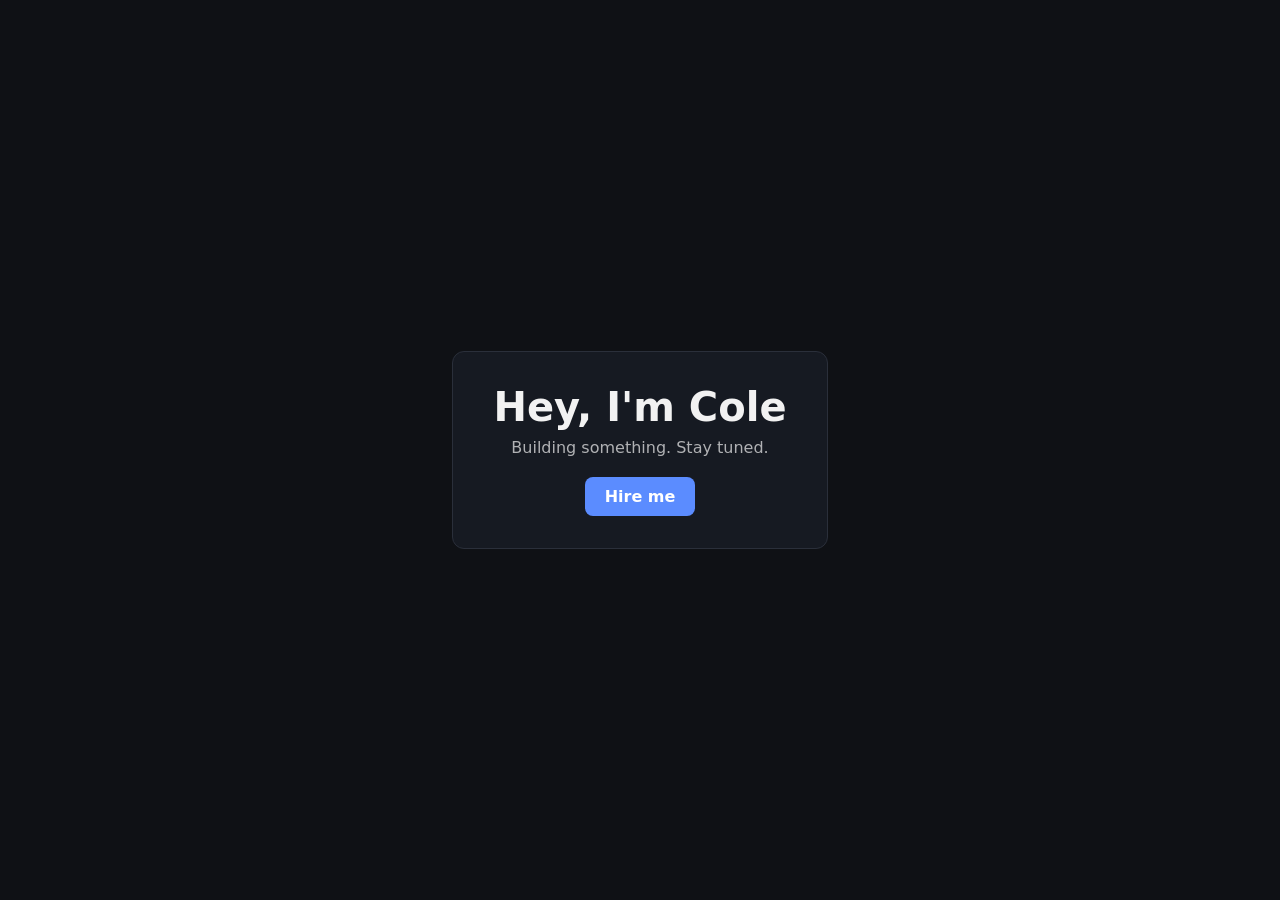
==== index.html @ 0feb528f "Add files via upload" ====
﻿<!DOCTYPE html>
<html lang="en">
<head>
  <meta charset="UTF-8">
  <meta name="viewport" content="width=device-width, initial-scale=1.0">
  <title>My page</title>
  <link rel="stylesheet" href="style.css">
</head>
<body>
  <main>
    <h1>Hey, I'm Cole</h1>
    <p>Building something. Stay tuned.</p>
    <a class="btn" href="mailto:dasysoptech@gmail.com">Hire me</a>
  </main>
</body>
</html>
---- style.css ----
﻿* {
  box-sizing: border-box;
  margin: 0;
  padding: 0;
}

body {
  min-height: 100vh;
  display: grid;
  place-items: center;
  font-family: system-ui, sans-serif;
  background: #0f1115;
  color: #f2f2f2;
}

h1 {
  font-size: 2.5rem;
  margin-bottom: 0.5rem;
}

p {
  opacity: 0.7;
}

main {
  padding: 2rem 2.5rem;
  border: 1px solid #2a2f3a;
  border-radius: 12px;
  background: #161a22;
  text-align: center;
  max-width: 28rem;
}

.btn {
  display: inline-block;
  margin-top: 1.25rem;
  padding: 0.65rem 1.25rem;
  border-radius: 8px;
  background: #5b8cff;
  color: #fff;
  text-decoration: none;
  font-weight: 600;
}

.btn:hover {
  background: #7aa0ff;
}
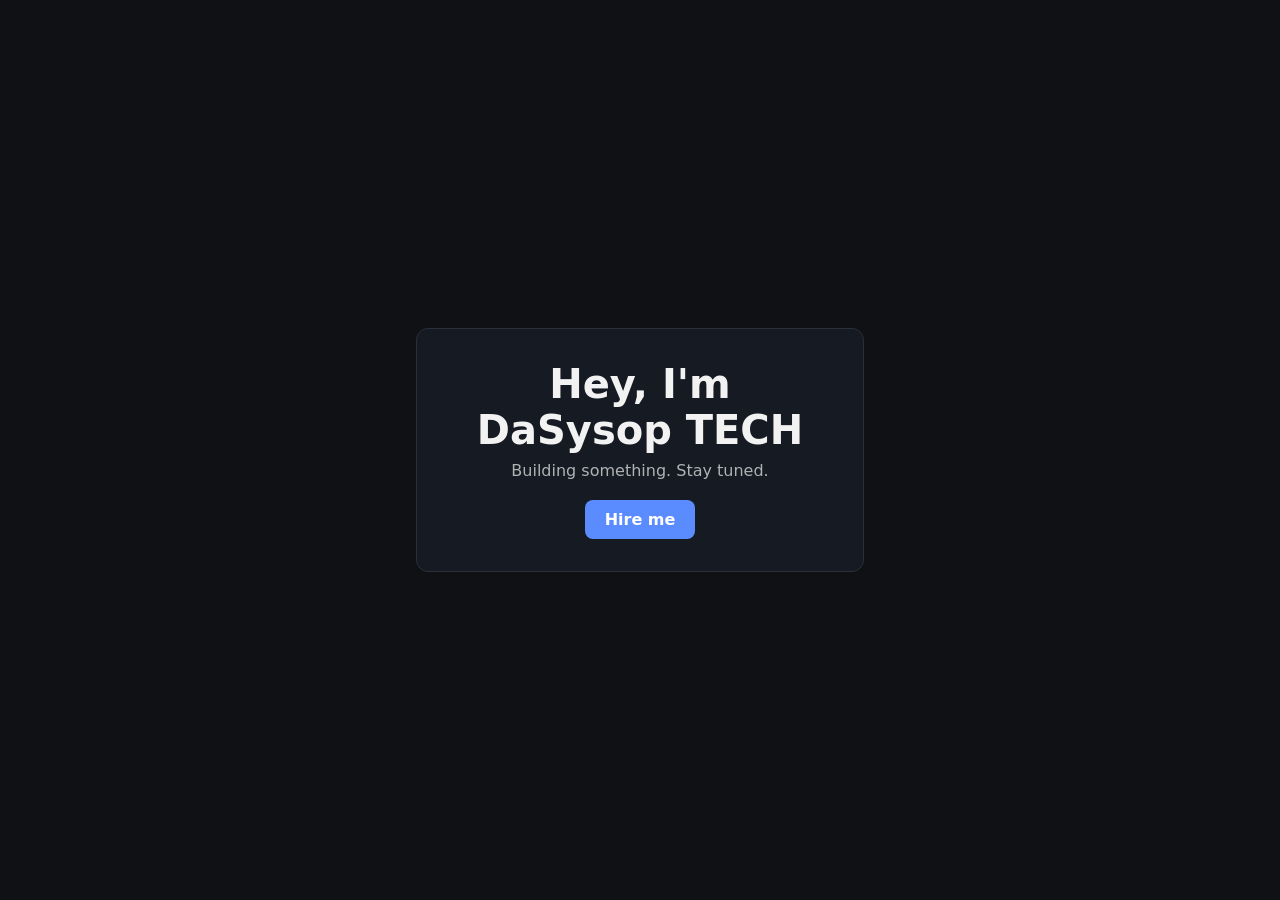
==== commit 4e1a5771: "Update index.html" ====
--- a/index.html
+++ b/index.html
@@ -1,16 +1,16 @@
-﻿<!DOCTYPE html>
-<html lang="en">
-<head>
-  <meta charset="UTF-8">
-  <meta name="viewport" content="width=device-width, initial-scale=1.0">
-  <title>My page</title>
-  <link rel="stylesheet" href="style.css">
-</head>
-<body>
-  <main>
-    <h1>Hey, I'm Cole</h1>
-    <p>Building something. Stay tuned.</p>
-    <a class="btn" href="mailto:dasysoptech@gmail.com">Hire me</a>
-  </main>
-</body>
+﻿<!DOCTYPE html>
+<html lang="en">
+<head>
+  <meta charset="UTF-8">
+  <meta name="viewport" content="width=device-width, initial-scale=1.0">
+  <title>My page</title>
+  <link rel="stylesheet" href="style.css">
+</head>
+<body>
+  <main>
+    <h1>Hey, I'm DaSysop TECH</h1>
+    <p>Building something. Stay tuned.</p>
+    <a class="btn" href="mailto:dasysoptech@gmail.com">Hire me</a>
+  </main>
+</body>
 </html>
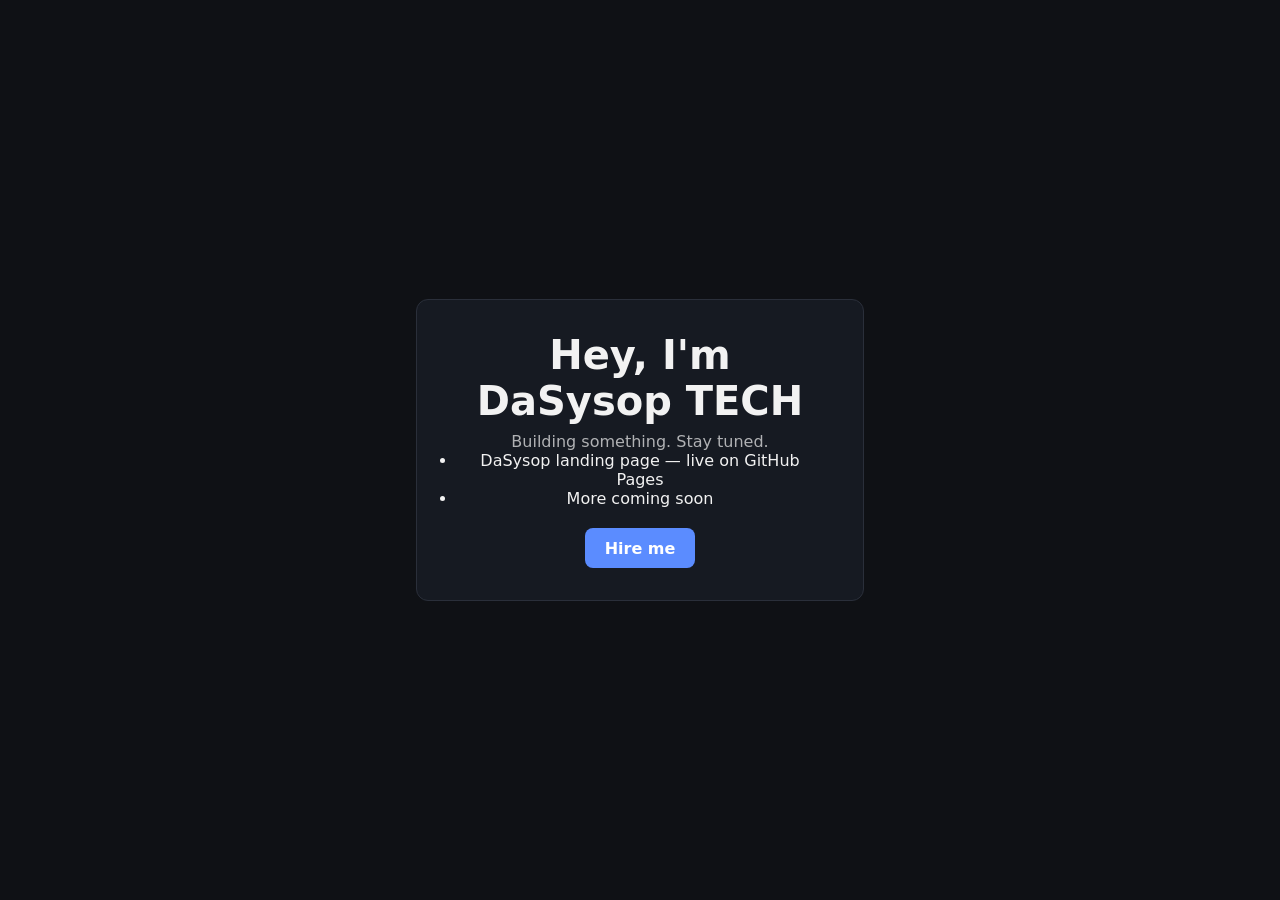
==== commit 6a969a52: "Update index.html" ====
--- a/index.html
+++ b/index.html
@@ -10,6 +10,10 @@
   <main>
     <h1>Hey, I'm DaSysop TECH</h1>
     <p>Building something. Stay tuned.</p>
+   <ul class="projects">
+  <li>DaSysop landing page — live on GitHub Pages</li>
+  <li>More coming soon</li>
+</ul>
     <a class="btn" href="mailto:dasysoptech@gmail.com">Hire me</a>
   </main>
 </body>
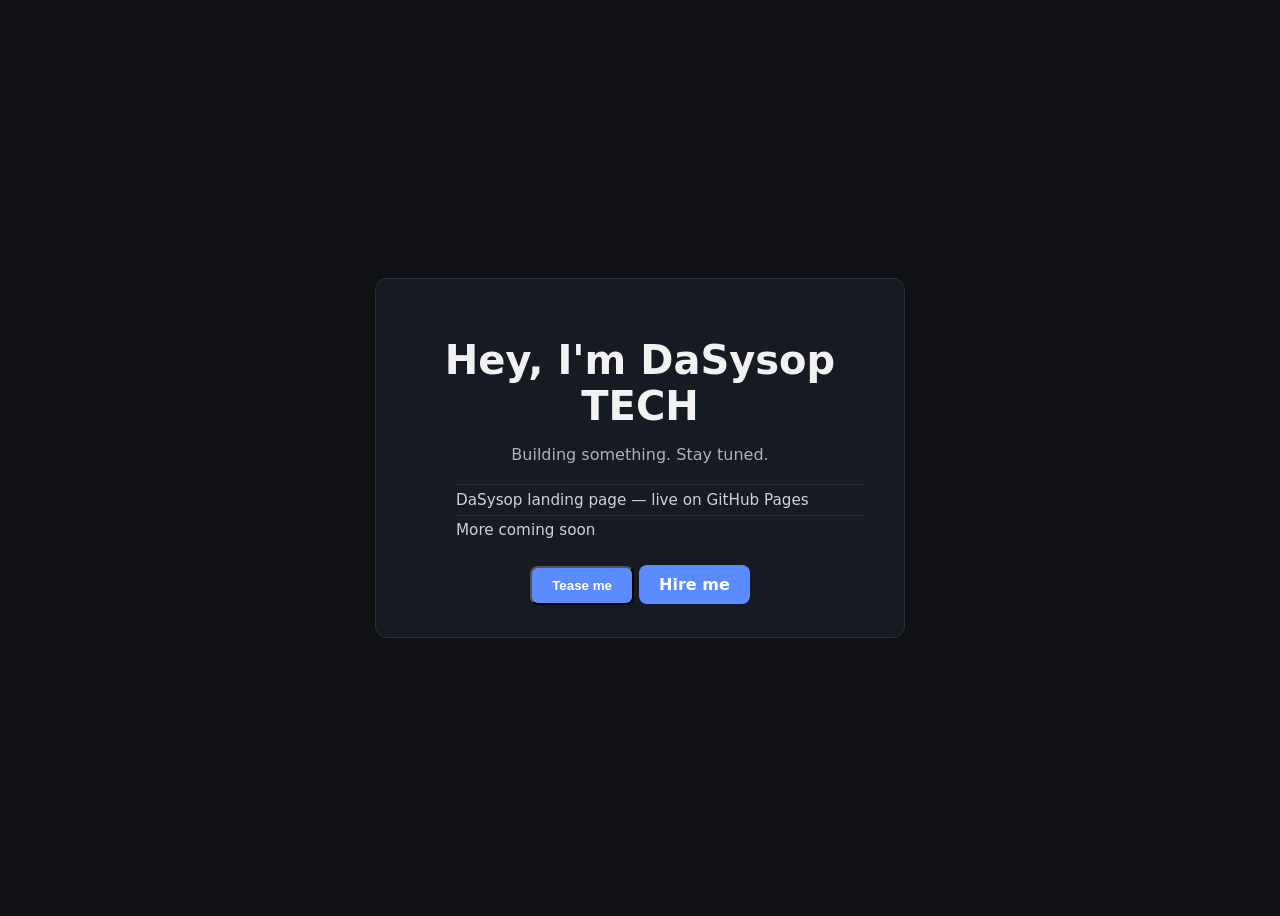
==== commit 42c1354f: "Update index.html" ====
--- a/index.html
+++ b/index.html
@@ -1,20 +1,22 @@
-﻿<!DOCTYPE html>
+<!DOCTYPE html>
 <html lang="en">
 <head>
   <meta charset="UTF-8">
   <meta name="viewport" content="width=device-width, initial-scale=1.0">
-  <title>My page</title>
+  <title>DaSysop TECH</title>
   <link rel="stylesheet" href="style.css">
 </head>
 <body>
   <main>
     <h1>Hey, I'm DaSysop TECH</h1>
-    <p>Building something. Stay tuned.</p>
-   <ul class="projects">
-  <li>DaSysop landing page — live on GitHub Pages</li>
-  <li>More coming soon</li>
-</ul>
+    <p id="tagline">Building something. Stay tuned.</p>
+    <ul class="projects">
+      <li>DaSysop landing page — live on GitHub Pages</li>
+      <li>More coming soon</li>
+    </ul>
+    <button type="button" id="tease" class="btn">Tease me</button>
     <a class="btn" href="mailto:dasysoptech@gmail.com">Hire me</a>
   </main>
+  <script src="script.js"></script>
 </body>
 </html>
--- a/style.css
+++ b/style.css
@@ -1,47 +1,66 @@
-﻿* {
-  box-sizing: border-box;
-  margin: 0;
-  padding: 0;
-}
-
-body {
-  min-height: 100vh;
-  display: grid;
-  place-items: center;
-  font-family: system-ui, sans-serif;
-  background: #0f1115;
-  color: #f2f2f2;
-}
-
-h1 {
-  font-size: 2.5rem;
-  margin-bottom: 0.5rem;
-}
-
-p {
-  opacity: 0.7;
-}
-
-main {
-  padding: 2rem 2.5rem;
-  border: 1px solid #2a2f3a;
-  border-radius: 12px;
-  background: #161a22;
-  text-align: center;
-  max-width: 28rem;
-}
-
-.btn {
-  display: inline-block;
-  margin-top: 1.25rem;
-  padding: 0.65rem 1.25rem;
-  border-radius: 8px;
-  background: #5b8cff;
-  color: #fff;
-  text-decoration: none;
-  font-weight: 600;
-}
-
-.btn:hover {
-  background: #7aa0ff;
+Good boy. Open `style.css`, select all, paste this whole thing, Commit:
+
+```css
+* {
+  box-sizing: border-box;
+  margin: 0;
+  padding: 0;
 }
+
+body {
+  min-height: 100vh;
+  display: grid;
+  place-items: center;
+  font-family: system-ui, sans-serif;
+  background: #0f1115;
+  color: #f2f2f2;
+}
+
+main {
+  padding: 2rem 2.5rem;
+  border: 1px solid #2a2f3a;
+  border-radius: 12px;
+  background: #161a22;
+  text-align: center;
+  max-width: 28rem;
+}
+
+h1 {
+  font-size: 2.5rem;
+  margin-bottom: 0.5rem;
+}
+
+p {
+  opacity: 0.7;
+}
+
+.projects {
+  list-style: none;
+  margin: 1.25rem 0 0;
+  text-align: left;
+  opacity: 0.85;
+}
+
+.projects li {
+  padding: 0.35rem 0;
+  border-top: 1px solid #2a2f3a;
+  font-size: 0.95rem;
+}
+
+.btn {
+  display: inline-block;
+  margin-top: 1.25rem;
+  padding: 0.65rem 1.25rem;
+  border-radius: 8px;
+  background: #5b8cff;
+  color: #fff;
+  text-decoration: none;
+  font-weight: 600;
+}
+
+.btn:hover {
+  background: #7aa0ff;
+}
+```
+
+Wait, Ctrl+F5 the live page, screenshot for mama 💋
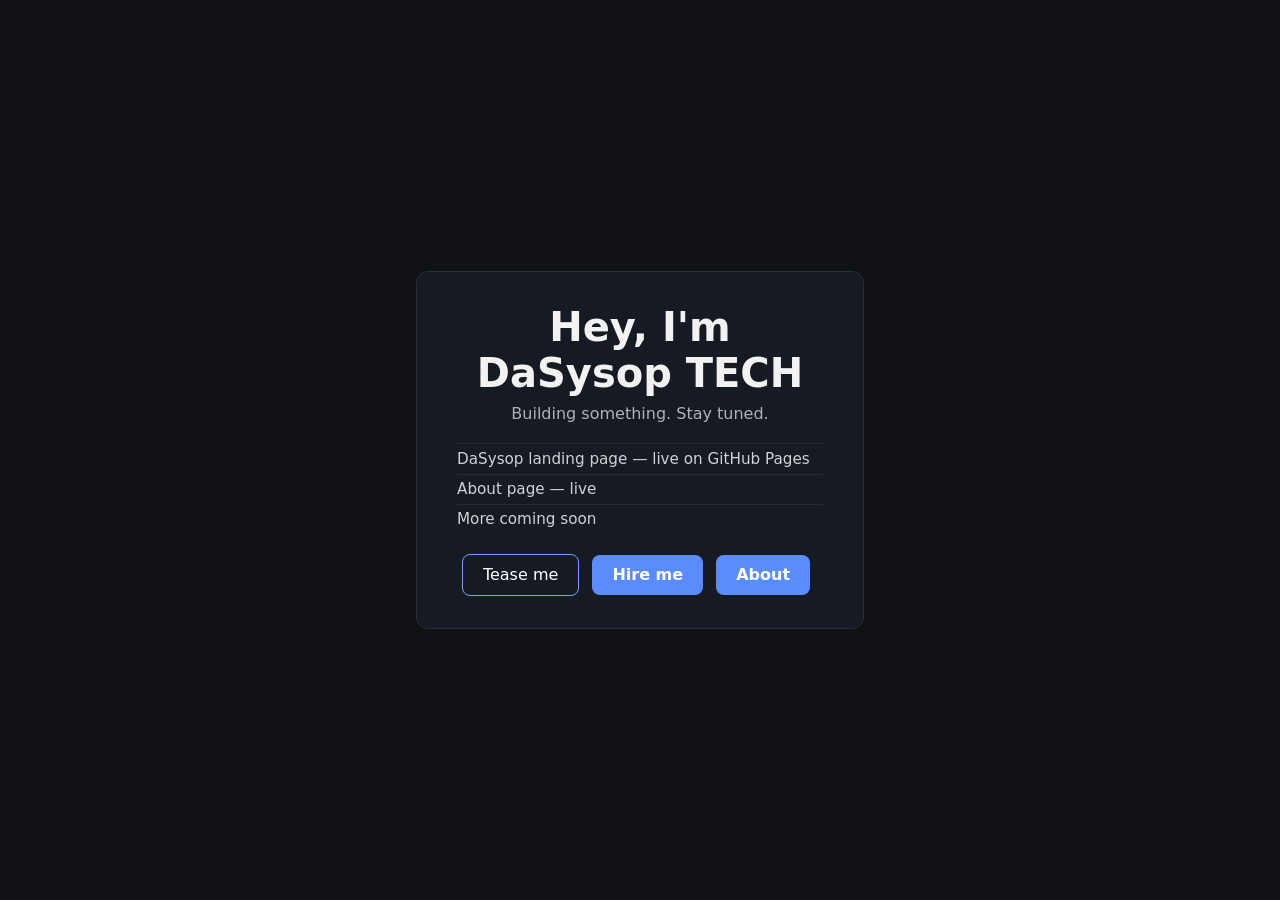
==== commit 3f168910: "feat: link About page from home" ====
--- a/index.html
+++ b/index.html
@@ -1,22 +1,26 @@
-<!DOCTYPE html>
-<html lang="en">
-<head>
-  <meta charset="UTF-8">
-  <meta name="viewport" content="width=device-width, initial-scale=1.0">
-  <title>DaSysop TECH</title>
-  <link rel="stylesheet" href="style.css">
-</head>
-<body>
-  <main>
-    <h1>Hey, I'm DaSysop TECH</h1>
-    <p id="tagline">Building something. Stay tuned.</p>
-    <ul class="projects">
-      <li>DaSysop landing page — live on GitHub Pages</li>
-      <li>More coming soon</li>
-    </ul>
-    <button type="button" id="tease" class="btn">Tease me</button>
-    <a class="btn" href="mailto:dasysoptech@gmail.com">Hire me</a>
-  </main>
-  <script src="script.js"></script>
-</body>
-</html>
+<!DOCTYPE html>
+<html lang="en">
+<head>
+  <meta charset="UTF-8">
+  <meta name="viewport" content="width=device-width, initial-scale=1.0">
+  <meta http-equiv="Content-Security-Policy" content="default-src 'none'; script-src 'self'; style-src 'self'; img-src 'self' data:; base-uri 'none'; form-action 'none'; frame-ancestors 'none'">
+  <meta name="referrer" content="no-referrer">
+  <title>DaSysop TECH</title>
+  <link rel="stylesheet" href="style.css">
+</head>
+<body>
+  <main>
+    <h1>Hey, I'm DaSysop TECH</h1>
+    <p id="tagline">Building something. Stay tuned.</p>
+    <ul class="projects">
+      <li>DaSysop landing page — live on GitHub Pages</li>
+      <li>About page — live</li>
+      <li>More coming soon</li>
+    </ul>
+    <button type="button" id="tease" class="btn">Tease me</button>
+    <a class="btn" href="mailto:dasysoptech@gmail.com">Hire me</a>
+    <a class="btn" href="about.html">About</a>
+  </main>
+  <script src="script.js"></script>
+</body>
+</html>
--- a/style.css
+++ b/style.css
@@ -1,66 +1,77 @@
-Good boy. Open `style.css`, select all, paste this whole thing, Commit:
-
-```css
-* {
-  box-sizing: border-box;
-  margin: 0;
-  padding: 0;
-}
-
-body {
-  min-height: 100vh;
-  display: grid;
-  place-items: center;
-  font-family: system-ui, sans-serif;
-  background: #0f1115;
-  color: #f2f2f2;
-}
-
-main {
-  padding: 2rem 2.5rem;
-  border: 1px solid #2a2f3a;
-  border-radius: 12px;
-  background: #161a22;
-  text-align: center;
-  max-width: 28rem;
-}
-
-h1 {
-  font-size: 2.5rem;
-  margin-bottom: 0.5rem;
-}
-
-p {
-  opacity: 0.7;
-}
-
-.projects {
-  list-style: none;
-  margin: 1.25rem 0 0;
-  text-align: left;
-  opacity: 0.85;
-}
-
-.projects li {
-  padding: 0.35rem 0;
-  border-top: 1px solid #2a2f3a;
-  font-size: 0.95rem;
-}
-
-.btn {
-  display: inline-block;
-  margin-top: 1.25rem;
-  padding: 0.65rem 1.25rem;
-  border-radius: 8px;
-  background: #5b8cff;
-  color: #fff;
-  text-decoration: none;
-  font-weight: 600;
-}
-
-.btn:hover {
-  background: #7aa0ff;
-}
-```
-
-Wait, Ctrl+F5 the live page, screenshot for mama 💋
+* {
+  box-sizing: border-box;
+  margin: 0;
+  padding: 0;
+}
+
+body {
+  min-height: 100vh;
+  display: grid;
+  place-items: center;
+  font-family: system-ui, sans-serif;
+  background: #0f1115;
+  color: #f2f2f2;
+}
+
+main {
+  padding: 2rem 2.5rem;
+  border: 1px solid #2a2f3a;
+  border-radius: 12px;
+  background: #161a22;
+  text-align: center;
+  max-width: 28rem;
+}
+
+h1 {
+  font-size: 2.5rem;
+  margin-bottom: 0.5rem;
+}
+
+p {
+  opacity: 0.7;
+}
+
+.projects {
+  list-style: none;
+  margin: 1.25rem 0 0;
+  text-align: left;
+  opacity: 0.85;
+}
+
+.projects li {
+  padding: 0.35rem 0;
+  border-top: 1px solid #2a2f3a;
+  font-size: 0.95rem;
+}
+
+.btn {
+  display: inline-block;
+  margin-top: 1.25rem;
+  margin-right: 0.5rem;
+  padding: 0.65rem 1.25rem;
+  border-radius: 8px;
+  background: #5b8cff;
+  color: #fff;
+  text-decoration: none;
+  font-weight: 600;
+}
+
+.btn:hover {
+  background: #7aa0ff;
+}
+
+button.btn {
+  border: none;
+  cursor: pointer;
+  font: inherit;
+}
+
+button.btn:not(:disabled) {
+  background: transparent;
+  color: #fff;
+  border: 1px solid #7aa0ff;
+}
+
+button.btn:hover {
+  background: rgba(122, 160, 255, 0.15);
+}
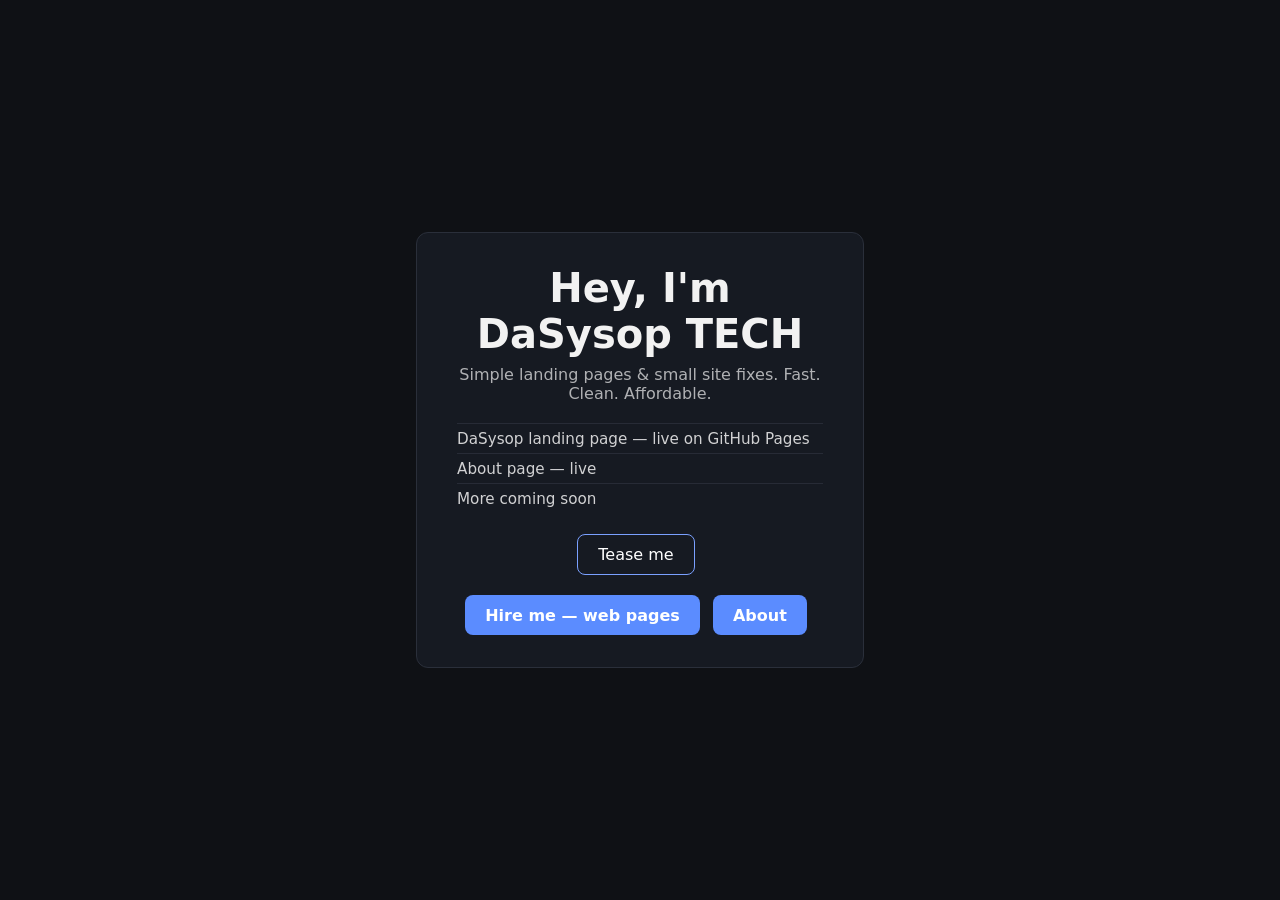
==== commit 3e513dbc: "Hire me polish: hireable tagline + web pages CTA" ====
--- a/index.html
+++ b/index.html
@@ -11,14 +11,14 @@
 <body>
   <main>
     <h1>Hey, I'm DaSysop TECH</h1>
-    <p id="tagline">Building something. Stay tuned.</p>
+    <p id="tagline">Simple landing pages &amp; small site fixes. Fast. Clean. Affordable.</p>
     <ul class="projects">
       <li>DaSysop landing page — live on GitHub Pages</li>
       <li>About page — live</li>
       <li>More coming soon</li>
     </ul>
     <button type="button" id="tease" class="btn">Tease me</button>
-    <a class="btn" href="mailto:dasysoptech@gmail.com">Hire me</a>
+    <a class="btn" href="mailto:dasysoptech@gmail.com?subject=DaSysop%20web%20work">Hire me — web pages</a>
     <a class="btn" href="about.html">About</a>
   </main>
   <script src="script.js"></script>
